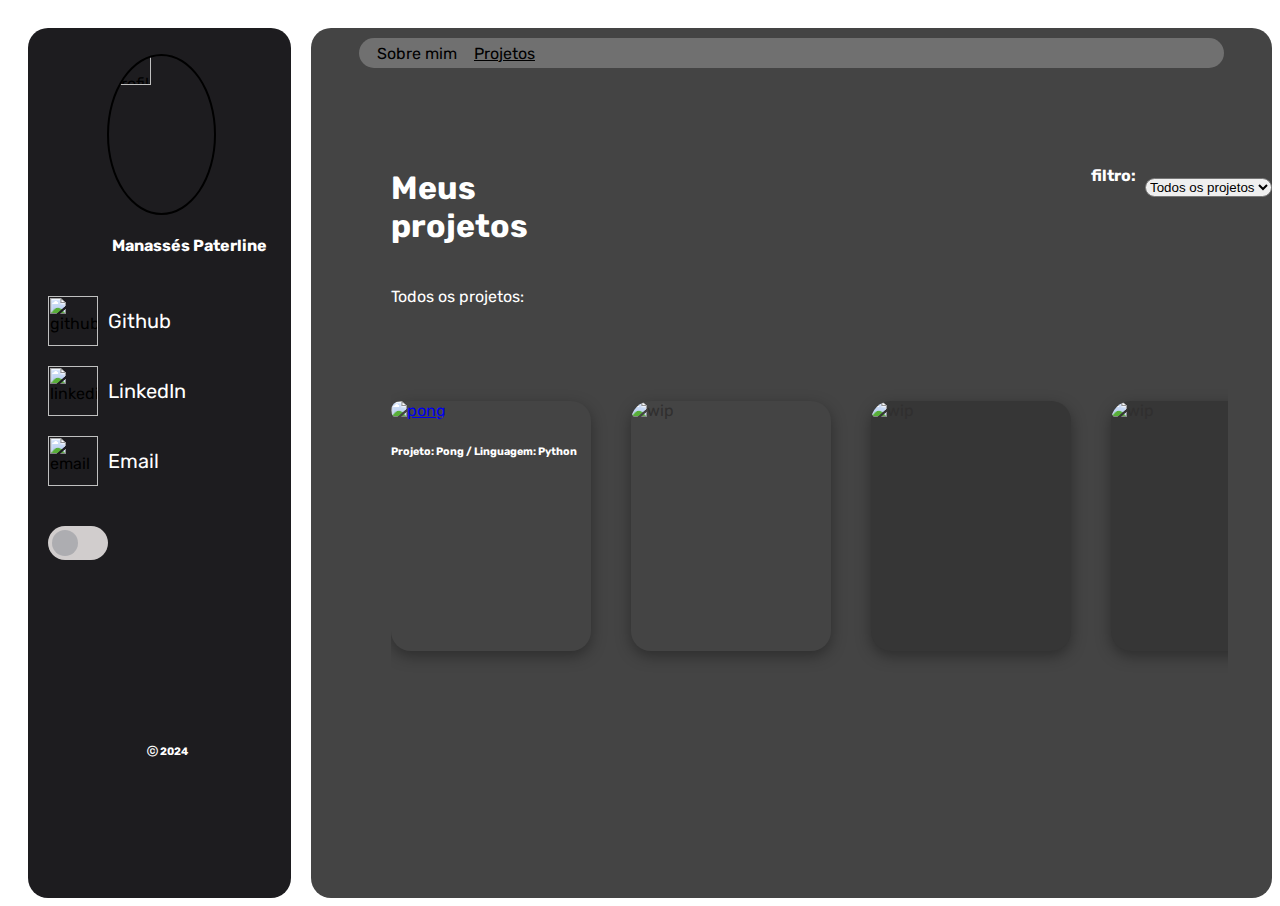
==== projects.html @ 070af0cf "Version 2.0" ====
<!-- Rubik Font-->
<link rel="preconnect" href="https://fonts.googleapis.com">
<link rel="preconnect" href="https://fonts.gstatic.com" crossorigin>
<link href="https://fonts.googleapis.com/css2?family=Rubik:ital,wght@0,300..900;1,300..900&display=swap" rel="stylesheet">

<!DOCTYPE html>
<html lang="pt-br">
<head>
    <meta charset="UTF-8">
    <meta name="viewport" content="width=device-width, initial-scale=1.0">
    <title>Projetos</title>
    <link rel="stylesheet" href="style.css">
</head>
<body>
    <div id="container">
        <div id="side_menu">
            <img src="img/pfp.png" alt="profile_picture" id="profile_img">
    
            <h4>Manassés Paterline</h4>
    
            <div class="contact_item">
                <img src="img/github_icon.png" alt="github" class="icons">
                <a href="https://github.com/manassespaterline" target="_blank">Github</a><br>
            </div>
            
            <div class="contact_item">
                <img src="img/linkedin_icon.png" alt="linkedin" class="icons">
                <a href="https://linkedin.com" target="_blank">LinkedIn</a><br>
            </div>
            
            <div class="contact_item">
                <img src="img/email_icon.png" alt="email" class="icons">
                <a href="mailto:manassespaterline@gmail.com" target="_blank">Email</a><br>
            </div>

            <label class="switch">
                <input type="checkbox" id="theme-toggle">
                <span class="slider"></span>
            </label>
            
            <h6>ⓒ 2024</h6>
        </div>
    
        <div id="main_menu">
            <div id="nav_bar">
                <nav><a href="index.html">Sobre mim</a></nav>
                <nav><a href="" style="text-decoration: underline;">Projetos</a></nav>
            </div>

            <div id="projects">
                <div id="header-setup">
                    <h1>Meus projetos</h1>

                    <h4>filtro:</h4>

                    <div class="language-select">
                        <select id="programming_language" onchange="updateProjectsText()">
                            <option value="all">Todos os projetos</option>
                            <option value="c">C</option>
                            <option value="cpp">C++</option>
                            <option value="html-css">Html/Css</option>
                            <option value="javascript">JavaScript</option>
                            <option value="python">Python</option>
                        </select>
                    </div>
                </div>

                <div class="projects-text" id="projectsText">
                    Todos os projetos:
                </div>
                
                <div id="projects_selection">
                    <div id="project_1" class="project" data-language="python">
                        <a href="https://github.com/manassespaterline/pong_python" target="_blank"><img src="img/pong_project.png" alt="pong"></a>
                        <h6>Projeto: Pong / Linguagem: Python</h6>
                    </div>
                    <div id="project_2" class="project">
                        <img src="img/wip.png" alt="wip">
                    </div>
                    <div id="project_3" class="project">
                        <img src="img/wip.png" alt="wip">
                    </div>
                    <div id="project_4" class="project">
                        <img src="img/wip.png" alt="wip">
                    </div>
                    <div id="project_5" class="project">
                        <img src="img/wip.png" alt="wip">
                    </div>
                    <div id="project_6" class="project">
                        <img src="img/wip.png" alt="wip">
                    </div>
                    <div id="project_7" class="project">
                        <img src="img/wip.png" alt="wip">
                    </div>
                    <div id="project_8" class="project">
                        <img src="img/wip.png" alt="wip">
                    </div>
                    <div id="project_9" class="project">
                        <img src="img/wip.png" alt="wip">
                    </div>
                    <div id="project_10" class="project">
                        <img src="img/wip.png" alt="wip">
                    </div>
                </div>
            </div>
        </div>
    </div>

    <script src="script.js"></script>

</body>
</html>
---- style.css ----
element {
    --project-color: rgb(73, 75, 77);
}

body {
    background: rgb(219, 215, 215);
    font-family: Rubik;
    transition: background-color 0.5s, color 0.5s;
}

body.dark-mode {
    background: rgb(61, 55, 66);
    font-family: Rubik;
}

#container {
    display: flex;
}

/* Side */

#side_menu {
    margin-left: 20px;
    margin-top: 20px;
    width: 400px;
    height: 870px;
    border-radius: 20px;
    background: rgb(29, 28, 31);
}

#side_menu #profile_img {
    margin-left: 30%;
    margin-top: 10%;
    width: 40%;
    height: 18%;
    border-radius: 100%;
    border: 2px solid black;
}

#side_menu h4 {
    margin-left: 32%;
    color: white;
}

#side_menu a {
    margin-left: 10px;
    margin-top: 20px;
    text-decoration: none;
    font-size: 20px;
    color: white;
}

#side_menu a:hover {
    color: rgb(105, 105, 105);
}

#side_menu h6 {
    margin-left: 45%;
    margin-top: 70%;
    color: white;
}

#side_menu .icons {
    width: 50px;
    height: 50px;
    margin-left: 20px;
    margin-top: 20px;
}

.contact_item{
    display: flex;
    align-items: center;
}

/* Main */

#main_menu {
    margin-left: 20px;
    margin-top: 20px;
    border-radius: 20px;
    width: 76%;
    height: 870px;
    background-color: rgb(68, 68, 68);

}

#main_menu #nav_bar {
    margin-left: 5%;
    margin-top: 10px;
    border-radius: 20px;
    width: 90%;
    height: 30px;
    background-color: rgb(112, 112, 112);
    display: flex;
    align-items: center;
}

#main_menu nav {
    margin-left: 2%;
    display: inline;
}

#main_menu nav a {
    color: rgb(0, 0, 0);
    text-decoration: none;
    border-radius: 10px;
    transition: color 0.5s ease;
}

#main_menu nav a:hover {
    color: rgb(85, 85, 85);
}


#main_menu #about_me {
    margin-left: 80px;
    margin-top: 80px;
    color: rgb(228, 228, 228);
}

#main_menu h3 {
    color: rgb(228, 228, 228);
    line-height: 1.5;
}

#main_menu #technologies{
    margin-left: 80px;
    margin-top: 10%;
    color: rgb(228, 228, 228);
}








/* Projects */

#main_menu #projects {
    margin-left: 80px;
    margin-top: 80px;
    color: rgb(48, 47, 47);
}

#main_menu #projects h1, h6{
    color: white;
}

#main_menu #projects #projects_selection {
    width: 95%;
    height: 350px;
    margin-top: 8%;
    display: flex;
    overflow-x: auto;
}

#main_menu #projects_selection .project {
    width: 200px;
    height: 250px;
    margin-top: 3%;
    border-radius: 20px;
    background-color: rgb(54, 54, 54);
    flex-shrink: 0;
}

#main_menu #projects_selection #project_1 {
    width: 200px;
    height: 250px;
    border-radius: 20px;
    background-color: var(--project-color);
    box-shadow: rgba(0, 0, 0, 0.35) 0px 5px 15px;
}
#main_menu #projects_selection #project_2, #project_3, #project_4, #project_5, #project_6, #project_7, #project_8, #project_9, #project_10 {
    margin-left: 40px;
    width: 200px;
    height: 250px;
    border-radius: 20px;
    background-color: var(--project-color);
    overflow-x: auto;
    box-shadow: rgba(0, 0, 0, 0.35) 0px 5px 15px;
}


/* Estilos para a barra de rolagem */

#main_menu #projects #projects_selection::-webkit-scrollbar {
    height: 12px; /* Altura da barra de rolagem horizontal */
}

#main_menu #projects #projects_selection::-webkit-scrollbar-track {
    background: rgb(223, 223, 223); /* Cor do trilho da barra de rolagem */
    border-radius: 10px;
}

#main_menu #projects #projects_selection::-webkit-scrollbar-thumb {
    background: rgb(119, 119, 119); /* Cor do polegar da barra de rolagem */
    border-radius: 10px;
}

#main_menu #projects #projects_selection::-webkit-scrollbar-thumb:hover {
    background: rgb(73, 73, 73); /* Cor do polegar da barra de rolagem ao passar o mouse */
}




.project {
    min-width: 200px;
    height: 150px;
    background-color: lightblue;
    transition: transform 0.3s ease; /* Adiciona transição suave na transformação */
}

.project:hover {
    transform: translateY(-10px); /* Move o retângulo 10px para a esquerda  */
}



.project img {
    border-radius: 20px;
}





/* Theme Toggle */

.switch {
    margin-left: 20px;
    margin-top: 40px;
    position: relative;
    display: inline-block;
    width: 60px;
    height: 34px;
}

.switch input {
    opacity: 0;
    width: 0;
    height: 0;
}

.slider {
    position: absolute;
    cursor: pointer;
    top: 0;
    left: 0;
    right: 0;
    bottom: 0;
    background-color: #d1cdcd;
    transition: 0.4s;
    border-radius: 34px;
}

.slider:before {
    position: absolute;
    content: "";
    height: 26px;
    width: 26px;
    left: 4px;
    bottom: 4px;
    background-color: rgb(173, 173, 177);
    transition: 0.4s;
    border-radius: 50%;
}

input:checked + .slider {
    background-color: rgb(91, 87, 94);
}

input:checked + .slider:before {
    transform: translateX(26px);
}

/* Detecta a preferência do usuário no sistema */
@media (prefers-color-scheme: dark) {
    body {
        background-color: black;
        color: white;
    }
}

@media (prefers-color-scheme: light) {
    body {
        background-color: white;
        color: black;
    }
}

#header-setup {
    display: flex;
}

#programming_language {
    border-radius: 10px;
}

#projectsText {
    margin-top: 20px;
    color: white;
}

.language-select {
    margin-left: 1%;
    margin-top: 30px;
}

#header-setup h4 {
    color: white;
    margin-left: 60%;
    margin-top: 2%;
}
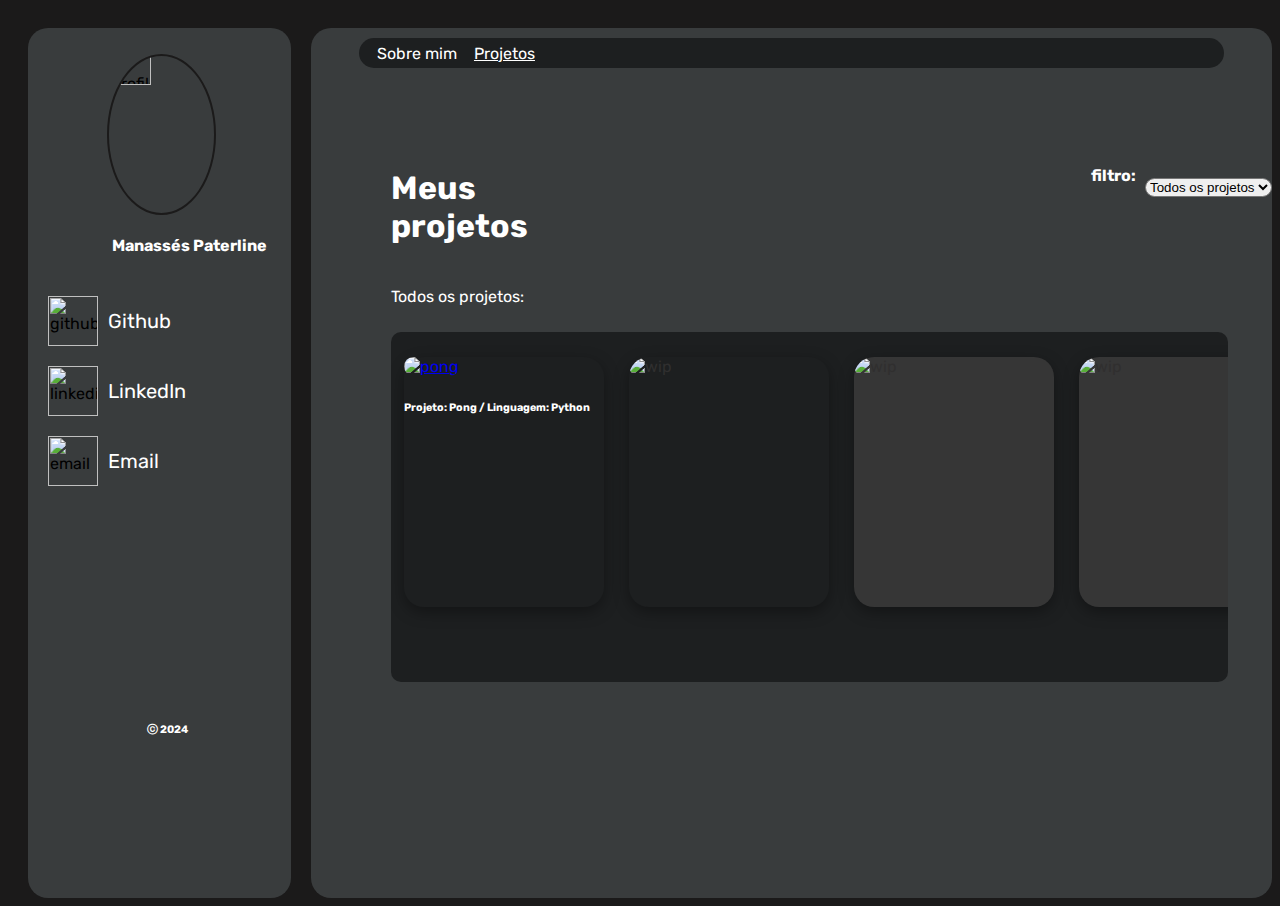
==== commit 7a43a8c4: "Version 3.0" ====
--- a/projects.html
+++ b/projects.html
@@ -32,11 +32,6 @@
                 <img src="img/email_icon.png" alt="email" class="icons">
                 <a href="mailto:manassespaterline@gmail.com" target="_blank">Email</a><br>
             </div>
-
-            <label class="switch">
-                <input type="checkbox" id="theme-toggle">
-                <span class="slider"></span>
-            </label>
             
             <h6>ⓒ 2024</h6>
         </div>
@@ -71,7 +66,7 @@
                 
                 <div id="projects_selection">
                     <div id="project_1" class="project" data-language="python">
-                        <a href="https://github.com/manassespaterline/pong_python" target="_blank"><img src="img/pong_project.png" alt="pong"></a>
+                        <a href="https://github.com/manassespaterline/pong_python" target="_blank"><img src="img/pong_project.png" alt="pong" title="Pong"></a>
                         <h6>Projeto: Pong / Linguagem: Python</h6>
                     </div>
                     <div id="project_2" class="project">
--- a/style.css
+++ b/style.css
@@ -2,16 +2,12 @@
     --project-color: rgb(73, 75, 77);
 }
 
+
 body {
-    background: rgb(219, 215, 215);
+    background: rgba(27, 26, 26, 1);
     font-family: Rubik;
-    transition: background-color 0.5s, color 0.5s;
-}
-
-body.dark-mode {
-    background: rgb(61, 55, 66);
-    font-family: Rubik;
-}
+}
+
 
 #container {
     display: flex;
@@ -25,7 +21,7 @@
     width: 400px;
     height: 870px;
     border-radius: 20px;
-    background: rgb(29, 28, 31);
+    background: rgba(57, 60, 61, 1);
 }
 
 #side_menu #profile_img {
@@ -34,7 +30,7 @@
     width: 40%;
     height: 18%;
     border-radius: 100%;
-    border: 2px solid black;
+    border: 2px solid rgba(27, 26, 26, 1);
 }
 
 #side_menu h4 {
@@ -56,7 +52,7 @@
 
 #side_menu h6 {
     margin-left: 45%;
-    margin-top: 70%;
+    margin-top: 90%;
     color: white;
 }
 
@@ -80,7 +76,7 @@
     border-radius: 20px;
     width: 76%;
     height: 870px;
-    background-color: rgb(68, 68, 68);
+    background-color: rgba(57, 60, 61, 1);
 
 }
 
@@ -90,7 +86,7 @@
     border-radius: 20px;
     width: 90%;
     height: 30px;
-    background-color: rgb(112, 112, 112);
+    background-color: rgba(29, 31, 32, 1);
     display: flex;
     align-items: center;
 }
@@ -101,7 +97,7 @@
 }
 
 #main_menu nav a {
-    color: rgb(0, 0, 0);
+    color: rgb(255, 255, 255);
     text-decoration: none;
     border-radius: 10px;
     transition: color 0.5s ease;
@@ -144,6 +140,11 @@
     color: rgb(48, 47, 47);
 }
 
+#main_menu #projects_selection {
+    background-color: rgba(29, 31, 32, 1);
+    border-radius: 10px;
+}
+
 #main_menu #projects h1, h6{
     color: white;
 }
@@ -151,7 +152,7 @@
 #main_menu #projects #projects_selection {
     width: 95%;
     height: 350px;
-    margin-top: 8%;
+    margin-top: 3%;
     display: flex;
     overflow-x: auto;
 }
@@ -161,6 +162,8 @@
     height: 250px;
     margin-top: 3%;
     border-radius: 20px;
+    margin-left: 1.5%;
+    margin-right: 1.5%;
     background-color: rgb(54, 54, 54);
     flex-shrink: 0;
 }
@@ -173,7 +176,6 @@
     box-shadow: rgba(0, 0, 0, 0.35) 0px 5px 15px;
 }
 #main_menu #projects_selection #project_2, #project_3, #project_4, #project_5, #project_6, #project_7, #project_8, #project_9, #project_10 {
-    margin-left: 40px;
     width: 200px;
     height: 250px;
     border-radius: 20px;
@@ -216,8 +218,6 @@
 .project:hover {
     transform: translateY(-10px); /* Move o retângulo 10px para a esquerda  */
 }
-
-
 
 .project img {
     border-radius: 20px;
@@ -276,20 +276,7 @@
     transform: translateX(26px);
 }
 
-/* Detecta a preferência do usuário no sistema */
-@media (prefers-color-scheme: dark) {
-    body {
-        background-color: black;
-        color: white;
-    }
-}
-
-@media (prefers-color-scheme: light) {
-    body {
-        background-color: white;
-        color: black;
-    }
-}
+
 
 #header-setup {
     display: flex;
@@ -313,4 +300,4 @@
     color: white;
     margin-left: 60%;
     margin-top: 2%;
-}
+}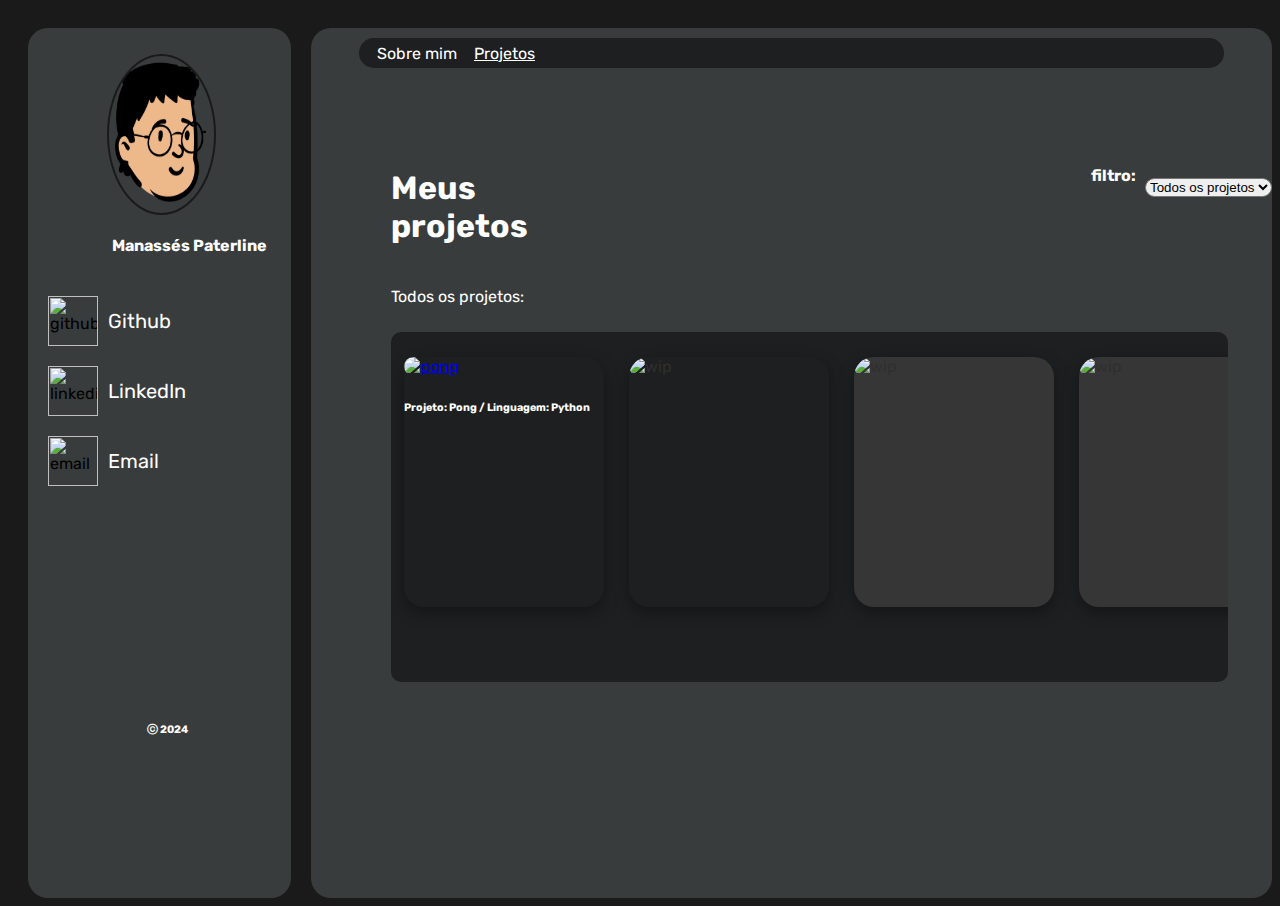
==== commit b4ebc390: "Version 4.0" ====
--- a/projects.html
+++ b/projects.html
@@ -10,6 +10,7 @@
     <meta name="viewport" content="width=device-width, initial-scale=1.0">
     <title>Projetos</title>
     <link rel="stylesheet" href="style.css">
+    <link rel="shortcut icon" href="img/cog.svg" type="image/x-icon" />
 </head>
 <body>
     <div id="container">
